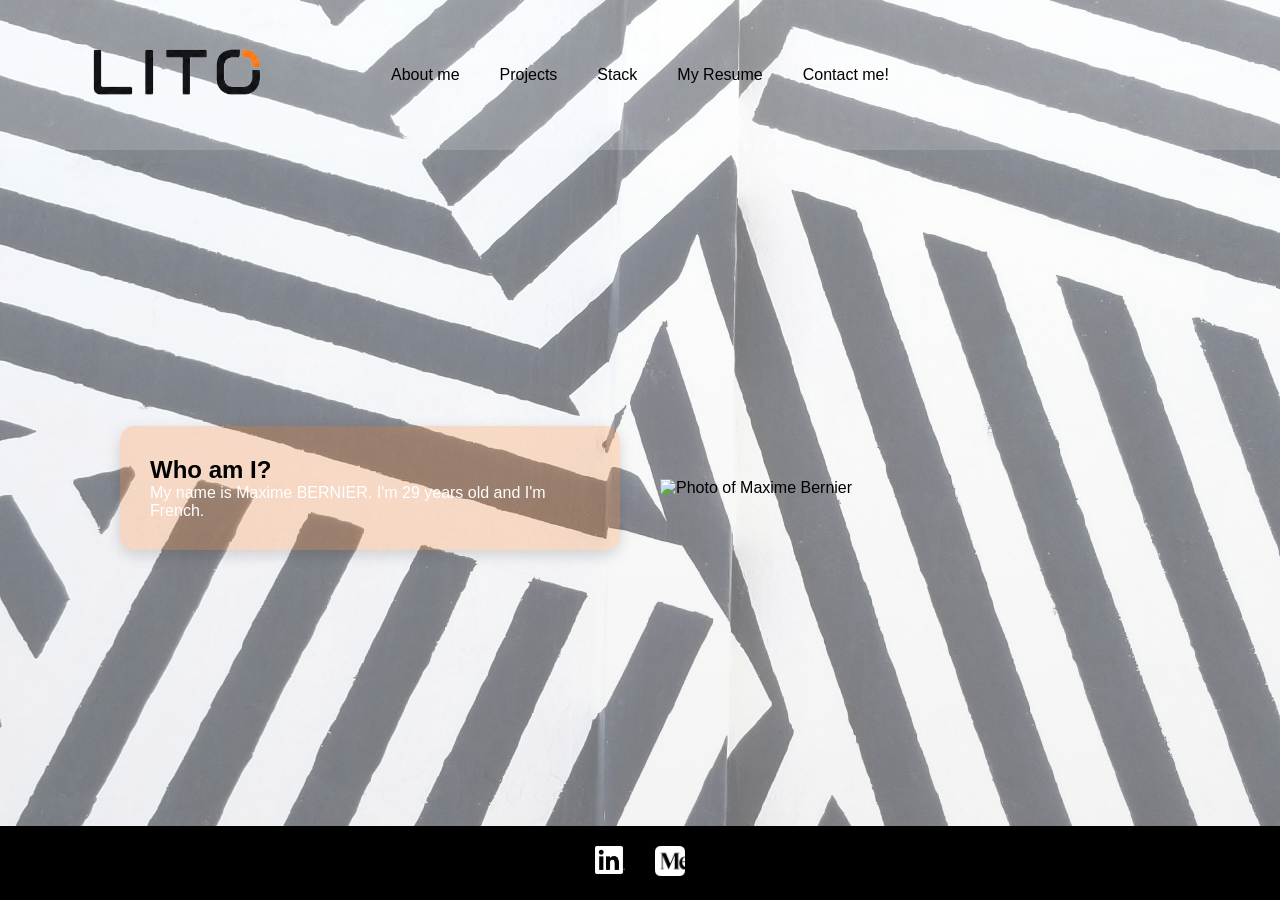
==== about.html @ 28c612c3 "feat: first push for the about page" ====
<!DOCTYPE html>
<html lang="en">

<head>
    <link rel="icon" type="image/png" href="./assets/lito_logo.png">

    <meta charset="UTF-8">
    <meta name="viewport" content="width=device-width, initial-scale=1.0">

    <title>LITO - About</title>

    <link rel="stylesheet" href="style.css">
</head>

<body>

    <header>
        <nav>
            <a href="index.html">
                <img src="./assets/lito_logo.png" alt="LITO logo" class="logo">
            </a>

            <ul class="menu">
                <li><a href="about.html">About me</a></li>
                <li><a href="projects.html">Projects</a></li>
                <li><a href="stack.html">Stack</a></li>
                <li>
                    <a href="./assets/Maxime%20BERNIER%20-%20Dev%20Full%20Stack%20Java%202026.pdf" download>
                        My Resume
                    </a>
                </li>
                <li><a href="mailto:litobernier@gmail.com">Contact me!</a></li>
            </ul>
        </nav>
    </header>

    <main>
        <section class="about">

    <section class="about_content">
        <h2>Who am I?</h2>

        <p>
            My name is Maxime BERNIER. I'm 29 years old and I'm French.
        </p>
    </section>

    <img
        src="./assets/about_photo.png"
        alt="Photo of Maxime Bernier"
        class="about_photo"
    >

</section>

        

    </main>

    <footer>
        <ul class="socials">
            <li>
                <a href="https://www.linkedin.com/in/maxime-bernier-dev/" target="_blank">
                    <img src="./assets/linkedin_logo.png" alt="LinkedIn" class="social-logo">
                </a>
            </li>

            <li>
                <a href="https://medium.com/@litoxam" target="_blank">
                    <img src="./assets/medium_logo.png" alt="Medium" class="social-logo">
                </a>
            </li>
        </ul>
    </footer>

</body>

</html>
---- style.css ----
*{
    margin: 0;
    padding: 0;
    box-sizing: border-box;
    font-family: 'Poppins', sans-serif;
}

body{
    min-height: 100vh;
    display: flex;
    flex-direction: column;

    background-image:
        linear-gradient(rgba(255,255,255,0.5), rgba(231, 231, 231, 0.5)),
        url("./assets/background.jpg");
    background-size: cover;
    background-position: center;
    background-repeat: no-repeat;
}

/* ---------- HEADER ---------- */

header{
    height: 150px;
}

nav{
    height: 100%;
    background: rgba(255, 255, 255, 0.15);
    position: relative;

    display: flex;
    align-items: center;

    padding: 0 40px;
}

nav > a{
    flex: 1;
}

/* ---------- LOGO ---------- */

.logo{
    width: 280px;
    height: auto;
}

/* ---------- MENU ---------- */

.menu{
    position: absolute;
    left: 50%;
    transform: translateX(-50%);

    display: flex;
    list-style: none;
    gap: 40px;
}

.menu a{
    text-decoration: none;
    color: black;
    font-weight: 500;
    transition: color .3s ease, transform .3s ease;
}

.menu a:hover{
    color: #ff8800;
    transform: scale(1.2);
}

/* ---------- HERO ---------- */

main{
    flex: 1;
    display: flex;
}

.hero{
    display: flex;
    align-items: center;
    justify-content: space-around;
    width: 100%;
    padding: 100px;

}



.hero-image{
    position: relative;
    display: inline-block;
}

.photo{
    width:100%;
    max-width:700px;
    transition: transform 5s ease;
    bottom: 0;
    right: 10%;
    animation: photo_arrivee 1s ease;
}

.hero-image:hover .photo{
    transform: scale(1.2);
}

.hero-content{
    width: 500px;
    animation: text_arrivee 1s ease;
}

.hero-content h1{
    font-size: 100px;
    margin-bottom: 15px;
}

.hero-content h2{
    color: #ff8800;
    margin-bottom: 20px;
}

.hero-content p{
    margin-bottom: 25px;
    line-height: 1.5;
}

/* Transition from the bottom */
@keyframes photo_arrivee {
    from {
        transform: translateY(100px);
        opacity: 0;
    }

    to {
        transform: translateY(0);
        opacity: 1;
    }
}

/* Transition from the right */
@keyframes text_arrivee {
    from {
        transform: translateX(100px);
        opacity: 0;
    }

    to {
        transform: translateX(0);
        opacity: 1;
    }
}

/* ---------- BULLE ---------- */

.bubble{
    position: absolute;

    top: 120px;
    left: -120px;

    background: white;
    color: #ff8800;

    padding: 12px 18px;
    border-radius: 15px;

    box-shadow: 0 5px 15px rgba(0,0,0,0.2);

    opacity: 0;

    transform: translateX(-20px);

    transition: all .3s ease;
    z-index: 10;
}

.hero-image:hover .bubble{
    opacity: 1;
    transform: translateX(0);
}

/* ---------- BOUTON ---------- */

.button{
    font-size: 120%;
    display: inline-block;
    text-decoration: none;
    background: #ff8800;
    color: white;
    padding: 12px 25px;
    border-radius: 5px;
    transition: background-color .3s;
}

.button:hover{
    background: #d96f00;
}

/* ---------- FOOTER ---------- */

footer{
    padding: 20px;
    background-color: black;
}

.socials{
    display: flex;
    justify-content: center;
    list-style: none;
    gap: 30px;
}

.socials a{
    text-decoration: none;
    color: white;
}

.social-logo{
    width: 30px;
    transition: transform .3s ease;
}

.social-logo:hover{
    transform: scale(1.2);
}


/* -------- ABOUT ----------*/

.about{
    display: flex;
    align-items: center;
    justify-content: space-around;
    width: 100%;
    padding: 100px;
    

}
.about_photo{
    width: 500px;
    animation: text_arrivee 1s ease;
    right: 300px;
}

.about_content{
    width: 500px;

    background-color: rgba(255, 111, 0, 0.203);

    padding: 30px;

    border-radius: 15px;

    box-shadow: 0 5px 15px rgba(0, 0, 0, 0.15);
    color: #ffffff;
}

.about_content h2{
    color: #000000;
}
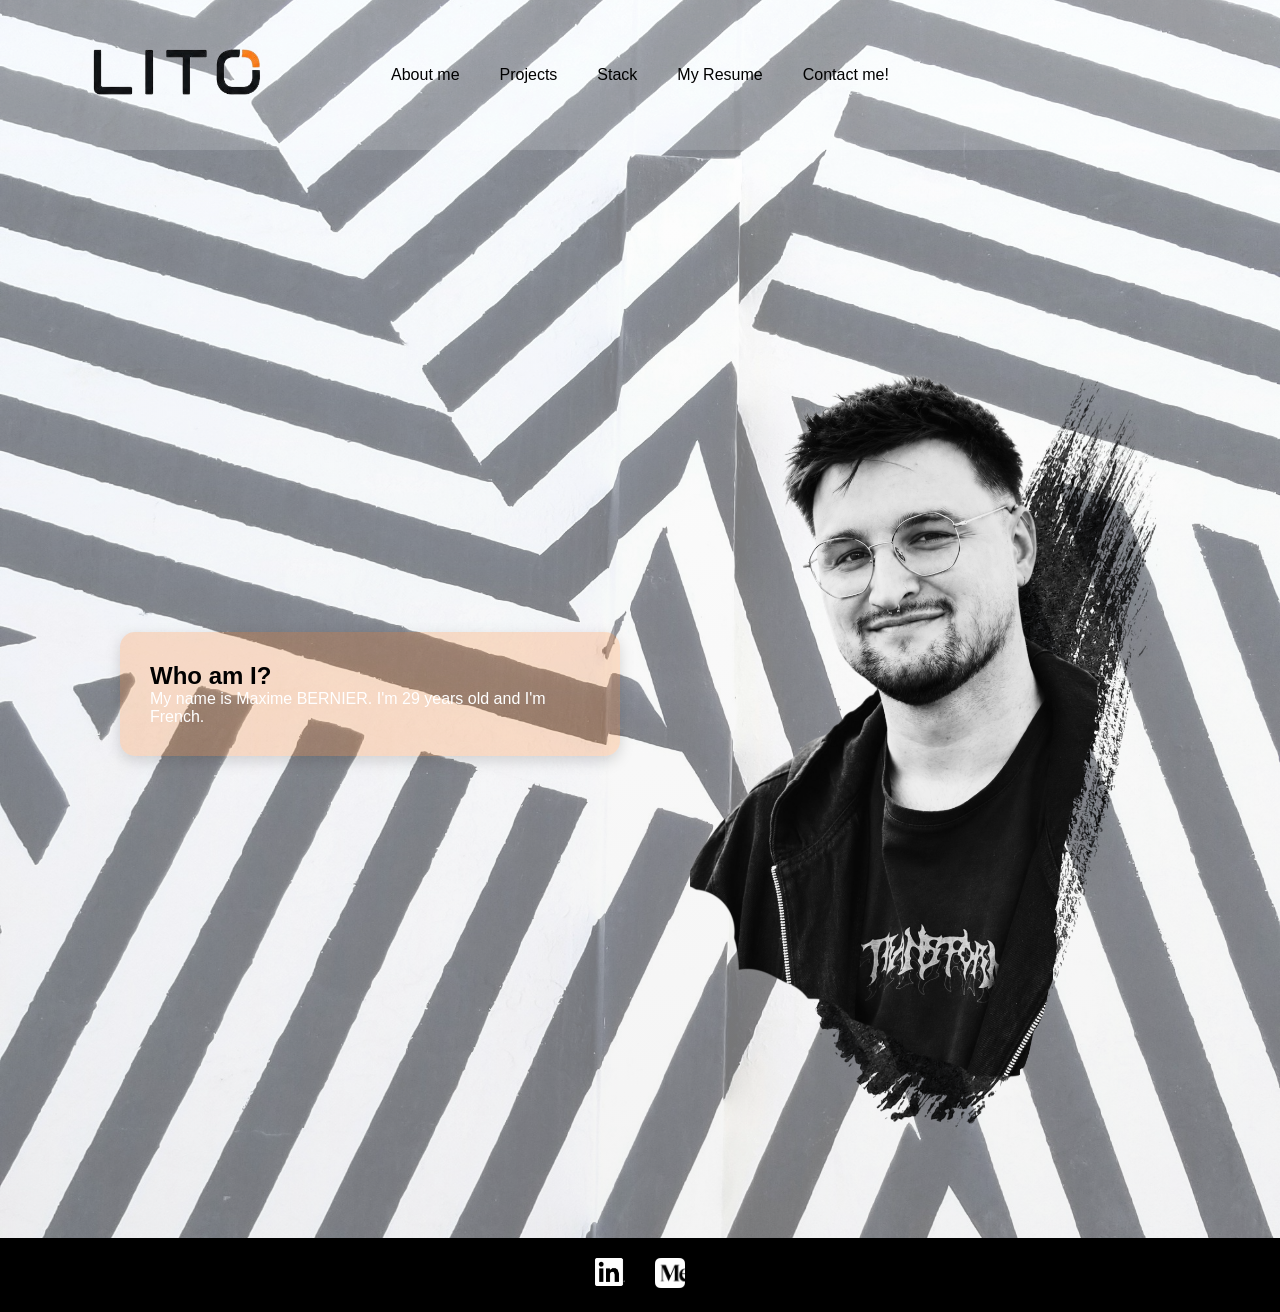
==== commit f4e7bd5a: "fix: closed tag" ====
--- a/about.html
+++ b/about.html
@@ -21,11 +21,11 @@
             </a>
 
             <ul class="menu">
-                <li><a href="about.html">About me</a></li>
-                <li><a href="projects.html">Projects</a></li>
-                <li><a href="stack.html">Stack</a></li>
+                <li><a href="./about.html">About me</a></li>
+                <li><a href="./projects.html">Projects</a></li>
+                <li><a href="./stack.html">Stack</a></li>
                 <li>
-                    <a href="./assets/Maxime%20BERNIER%20-%20Dev%20Full%20Stack%20Java%202026.pdf" download>
+                    <a  href="./assets/Maxime-BERNIER-Dev-Full-Stack-Java-2026.pdf" download="Maxime BERNIER - Dev Full Stack Java 2026.pdf">
                         My Resume
                     </a>
                 </li>
@@ -45,11 +45,7 @@
         </p>
     </section>
 
-    <img
-        src="./assets/about_photo.png"
-        alt="Photo of Maxime Bernier"
-        class="about_photo"
-    >
+    <img src="./assets/about_photo.png" alt="Photo of Maxime Bernier" class="about_photo">
 
 </section>
 
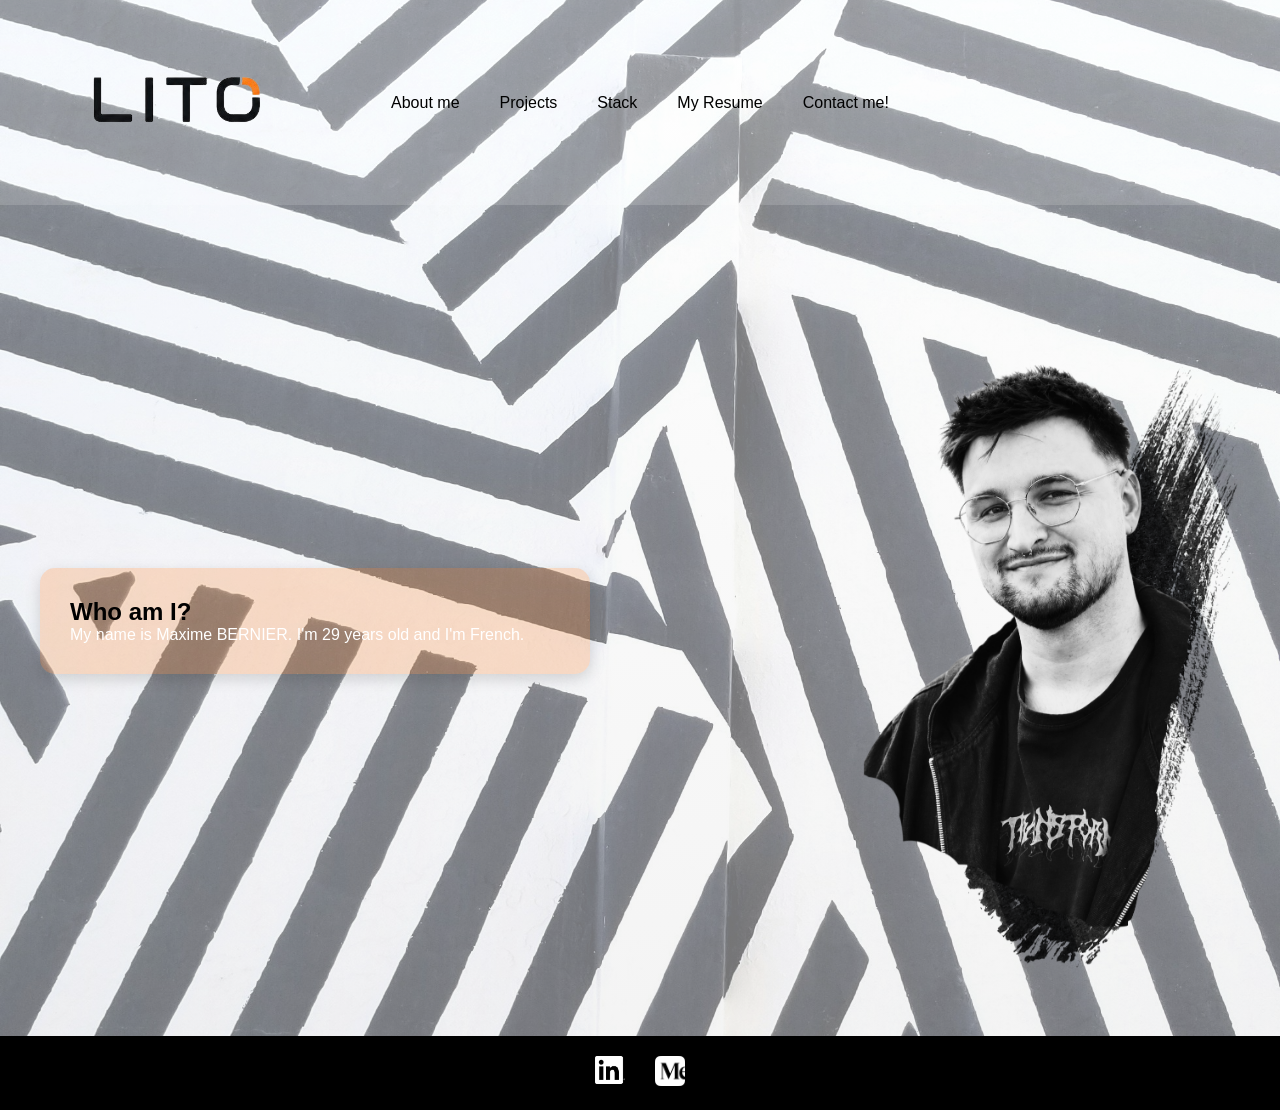
==== commit 13f0efec: "fix: changed the apth of css file" ====
--- a/about.html
+++ b/about.html
@@ -9,7 +9,7 @@
 
     <title>LITO - About</title>
 
-    <link rel="stylesheet" href="style.css">
+    <link rel="stylesheet" href="./css/style.css">
 </head>
 
 <body>
--- a/css/style.css
+++ b/css/style.css
@@ -0,0 +1,8 @@
+@import url("variables.css");
+@import url("base.css");
+@import url("header.css");
+@import url("home.css");
+@import url("about.css");
+@import url("footer.css");
+@import url("animations.css");
+@import url("responsive.css");
